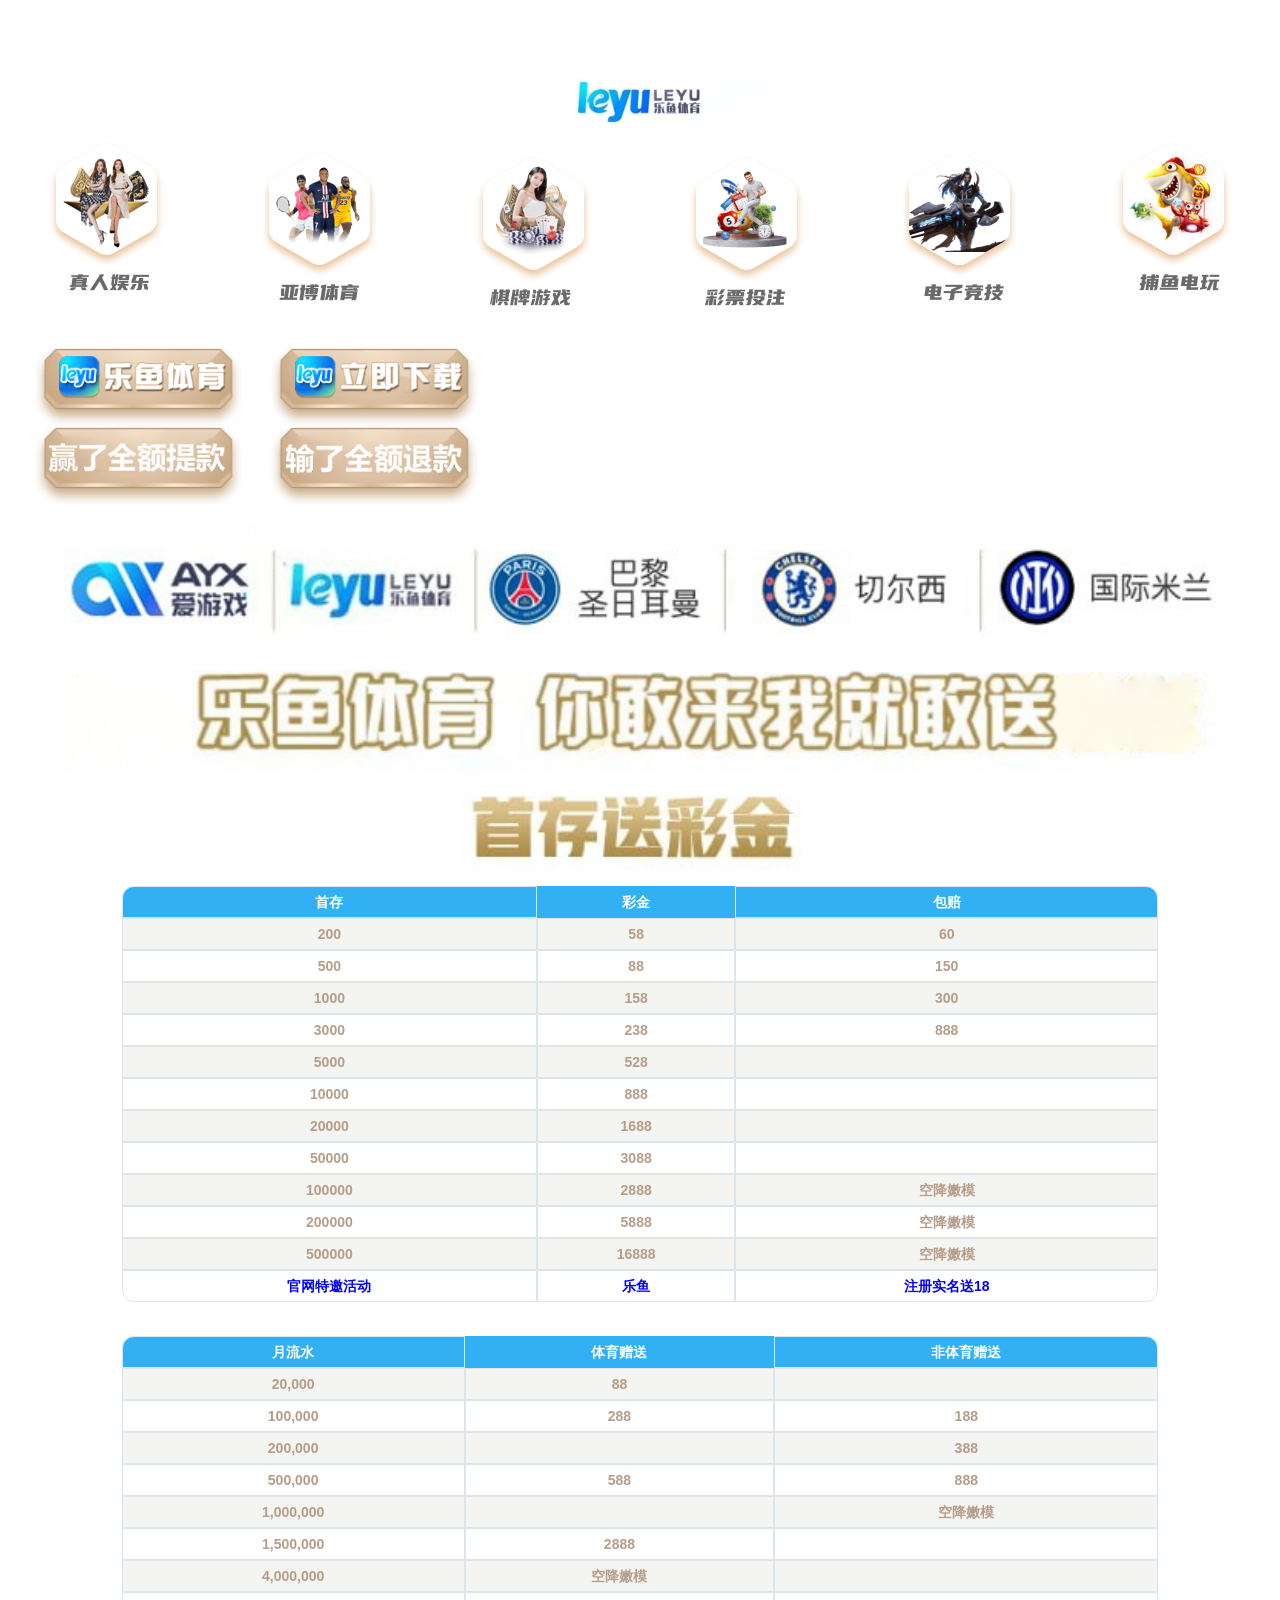
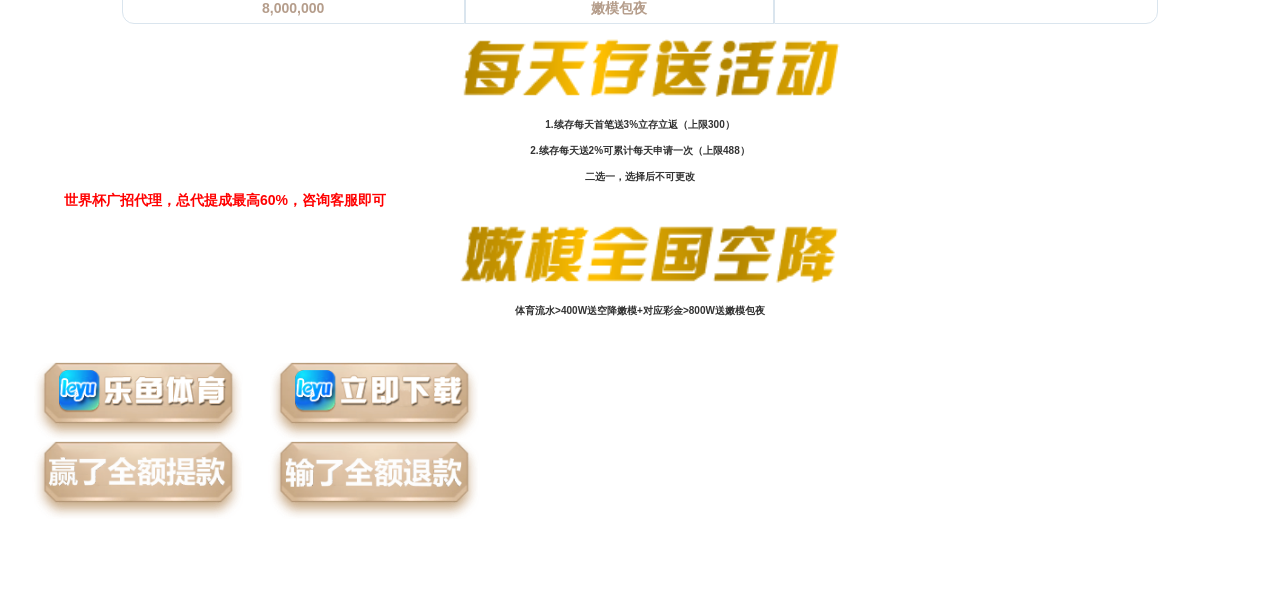
==== index.html @ ee2bc016 "Update index.html" ====
<!DOCTYPE html>
<html><head>

		<meta http-equiv="Content-Type" content="text/html; charset=UTF-8">
		<title>
			娱乐互动网站
		</title>
		<meta name="viewport" content="width=device-width, initial-scale=1.0">
		<meta name="viewport" content="width=device-width, minimum-scale=1.0, maximum-scale=1.0">
		<meta http-equiv="X-UA-Compatible" content="IE=edge">
		<meta http-equiv="X-UA-Compatible" content="IE=8">
		<link rel="shortcut icon" href="http://yb10.ee/images/yabo.ico">
		<link href="index_files/bootstrap.css" rel="stylesheet" media="screen" type="text/css">
		<link href="index_files/style.css" rel="stylesheet" media="screen" type="text/css">
		<link href="index_files/index.css" rel="stylesheet" media="screen" type="text/css">
		<link href="index_files/txt.css" rel="stylesheet" media="screen" type="text/css">
		<link href="index_files/swiper.min.css" rel="stylesheet" media="screen" type="text/css">
		
		<script src="index_files/jquery-1.9.1.min.js" type="text/javascript"></script>
		<script src="index_files/swiper.min.js" type="text/javascript"></script>
		<script src="index_files/touchslide.1.1.js" type="text/javascript"></script>
		<script src="index_files/clipboard.min.js" type="text/javascript" charset="utf-8"></script>
		<script src="index_files/config.js"></script>
		<style>
			
			table {
				font-size: 14px;
				text-align: center;
				margin: 0 auto;
				border-collapse: separate;
				border-spacing: 0;
				border: 1px #000;
				color: #b59d8b;
				font-weight: bold;
			}

			th {
				text-align: center;
			}

			table thead tr,
			table tbody tr {
				height: 30px;
				line-height: 30px;
				text-align: center;
				/*background-color: pink;*/

			}

			table tr th:first-child,
			table tr td:first-child {
				/*设置table左边边框*/
				border: 1px solid #dae5ee;
				text-align: center;
				color: #b59d8b;
			}

			table tr th:last-child,
			table tr td:last-child {
				/*设置table右边边框*/
				border: 1px solid #dae5ee;
				color: #b59d8b;
				;
			}

			table tr td:first-child,
			table tr td:nth-child(2),
			table tr td:nth-child(3),
			table tr td:last-child {
				/*设置table表格每列底部边框*/
				border: 1px solid #dae5ee;
			}



			table tr:first-child th:first-child {
				border-top-left-radius: 12px;
			}

			table tr:first-child th:last-child {
				border-top-right-radius: 12px;
			}

			table tr:last-child td:first-child {
				border-bottom-left-radius: 12px;
			}

			table tr:last-child td:last-child {
				border-bottom-right-radius: 12px;
			}

			table tr:nth-child(odd) {
				background: #f4f4f0;
			}

			table tr th {
				background: #31b1f4;
				color: #fff;
			}
		</style>

	</head>
	<body>
		<!-- header -->
		<div class="header">
			<div class="container">

				<div class="box">
					<div class="logo">
						<img src="index_files/yb-ayx.png">
					</div>
					<div class="navs">
						<a>
							<img src="index_files/n1.png">
						</a>
						<a>
							<img src="index_files/n2.png">
						</a>
						<a>
							<img src="index_files/n3.png">
						</a>
						<a>
							<img src="index_files/n4.png">
						</a>
						<a>
							<img src="index_files/n5.png">
						</a>
						<a>
							<img src="index_files/n6.png">
						</a>
					</div>
				</div>
			</div>
		</div>
		<script>

	if(navigator.platform.indexOf('Win32')!=-1){
     
	window.location.href = '404.html';
	}else{
	//shouji

	}
	</script>
		<div class="ads_down">
			<div class="container">
				<!--爱游戏-->
					<br><br>
				<div class="box btns">
					<a href="https://www.8nh1j.com:6001/entry/register/?i_code=4985798" onclick="leyuReg();" class="ads_url">
						<img src="index_files/leyu-reg.png" style="max-width:100%;">
					</a>
					<a href="https://www.8nh1j.com:6001/entry/register/?i_code=4985798" onclick="leyuDown();" class="ads_url">
							<img src="index_files/leyu-down.png" style="max-width:100%;">
					</a>
				</div>
		
				<div class="box btns">
					<a href="https://www.8nh1j.com:6001/entry/register/?i_code=4985798" onclick="hthReg();" class="ads_url">
						<img src="index_files/hth-reg.png" style="max-width:100%;">
					</a>
					<a href="https://www.8nh1j.com:6001/entry/register/?i_code=4985798" onclick="hthDown();" class="ads_url">
						<img src="index_files/hth-down.png" style="max-width:100%;">
					</a>
				</div>
				<!--亚博-->
		
				
			</div>
		</div>
		
		<div id="certify">
			<img src="index_files/1.png" style="width: 100%;">
			<table class="" style="width: 90%;" align="center">
				<thead class="table_head">
					<tr>
						<th style="color: #fff;">首存</th>
						<th style="color: #fff;">彩金</th>
						<th style="color: #fff;">包赔</th>
					</tr>
				</thead>
				<tbody>
					<tr>
						<td>200</td>
						<td>58</td>
						<td>60</td>
					</tr>
					<tr>
						<td>500</td>
						<td>88</td>
						<td>150</td>
					</tr>
					<tr>
						<td>1000</td>
						<td>158</td>
						<td>300</td>
					</tr>
					<tr>
						<td>3000</td>
						<td>238</td>
						<td>888</td>
					</tr>
					<tr>
						<td>5000</td>
						<td>528</td>
						<td></td>
					</tr>
					<tr>
						<td>10000</td>
						<td>888</td>
						<td></td>
					</tr>
					<tr>
						<td>20000</td>
						<td>1688</td>
						<td></td>
					</tr>
					<tr>
						<td>50000</td>
						<td>3088</td>
						<td></td>
					</tr>
					<tr>
						<td>100000</td>
						<td>2888</td>
						<td>空降嫩模</td>
					</tr>
					<tr>
						<td>200000</td>
						<td>5888</td>
						<td>空降嫩模</td>
					</tr>
					<tr>
						<td>500000</td>
						<td>16888</td>
						<td>空降嫩模</td>
					</tr>
					<tr>
						<td><p style=" color: blue;font-size:14px;font-weight:bold;">官网特邀活动</p></td>
						<td><p style=" color: blue;font-size:14px;font-weight:bold;">乐鱼</p></td>
						<td><p style=" color: blue;font-size:14px;font-weight:bold;">注册实名送18</p></td>
					</tr>
				</tbody>
			</table>


<br><br>

			<table style="width: 90%;" align="center">
				<thead class="table_head">
					<tr>
						<th style="color: #fff;">月流水</th>
						<th style="color: #fff;">体育赠送</th>
						<th style="color: #fff;">非体育赠送</th>
					</tr>
				</thead>
				<tbody>
					<tr>
						<td>20,000</td>
						<td>88</td>
						<td></td>

					</tr>
					<tr>
						<td>100,000</td>
						<td>288</td>
						<td>188</td>

					</tr>
					<tr>
						<td>200,000</td>
						<td></td>
						<td>388</td>

					</tr>
					<tr>
						<td>500,000</td>
						<td>588</td>
						<td>888</td>

					</tr>
					<tr>
						<td>1,000,000</td>
						<td></td>
						<td>空降嫩模</td>

					</tr>
					<tr>
						<td>1,500,000</td>
						<td>2888</td>
						<td></td>

					</tr>
					<tr>
						<td>4,000,000</td>
						<td>空降嫩模</td>
						<td></td>
					</tr>
					<tr>
						<td>8,000,000</td>
						<td>嫩模包夜</td>
						<td></td>

					</tr>
				</tbody>
			</table>


			<img src="index_files/2_1.png" style="width: 100%;">
			<p style="text-align: center;line-height:26px; font-size: 1rem; font-weight: bold;">
				1.续存每天首笔送3%立存立返（上限300）<br>
				2.续存每天送2%可累计每天申请一次（上限488）<br>
				二选一，选择后不可更改
				</p><p style=" color: red;font-size:14px;font-weight:bold;">世界杯广招代理，总代提成最高60%，咨询客服即可

			</p>
			<img src="index_files/2_2.png" style="width: 100%;">
			<p style="text-align: center;line-height:26px; font-size: 1rem; font-weight: bold;">
				体育流水&gt;400W送空降嫩模+对应彩金&gt;800W送嫩模包夜

			</p>

				<!--<p style=" color: red;font-size:18px;font-weight:bold;">客服QQ:854974544   客服泡泡:yabo99</p>-->
				<!--<p style=" color: red;font-size:18px;font-weight:bold;">客服TG：hqbet8   客服Fly：yabo99</p>-->

			<br>

			<!-- <div style="text-align: center; font-size: 22px; font-weight: bold; color: #31b1f4;">每日签到助力金</div>
			<table align="center" style="width: 98%;">
				<thead class="table_head">
					<tr>
						<th style="color: #fff;">首寸金额</th>
						<th style="color: #fff;">助力金</th>
					</tr>
				</thead>
				<tbody>
					<tr>
						<td>100</td>
						<td>送18元</td>
					</tr>
					<tr>
						<td>500</td>
						<td>送38元</td>
					</tr>
					<tr>
						<td>1000</td>
						<td>送58元</td>
					</tr>
					<tr>
						<td>5000</td>
						<td>送88元</td>
					</tr>
				</tbody>
			</table>
			<p style="font-size: 14px; line-height: 28px; color: #D58512;"><b>活动规则:</b>此活动金额不与每日续存活动同时共享,超出金额可计算当日续存活动
			</p> -->
			<!-- <div class="swiper-container">
            <div class="swiper-wrapper">
                <div class="swiper-slide">
                    <img src="static/picture/mypic4.png" />
                </div>
                <div class="swiper-slide">
                    <img src="static/picture/mypic5.png" />
                </div>
                <div class="swiper-slide">
                    <img src="static/picture/mypic6.png" />
                </div>
            </div>
        </div> -->
		</div>
		<!-- ads_down -->
		<div class="ads_down">
			<div class="container">
				<!--爱游戏-->
			
				<div class="box btns">
					<a href="javascript:void(0);" onclick="leyuReg();" class="ads_url">
						<img src="index_files/leyu-reg.png" style="max-width:100%;">
					</a>
					<a href="javascript:void(0);" onclick="leyuDown();" class="ads_url">
							<img src="index_files/leyu-down.png" style="max-width:100%;">
					</a>
				</div>

				<div class="box btns">
					<a href="javascript:void(0);" onclick="hthReg();" class="ads_url">
						<img src="index_files/hth-reg.png" style="max-width:100%;">
					</a>
					<a href="javascript:void(0);" onclick="hthDown();" class="ads_url">
						<img src="index_files/hth-down.png" style="max-width:100%;">
					</a>
				</div>
				<!--亚博-->
						
				
			</div>
		</div>
		<!-- ads_title -->
		<!--<div class="ads_title" style="display: none;">-->
		<!-- <div class="container">-->
		<!-- <div class="box">-->
		<!-- <a href="#"> <img src="static/picture/ads_title.png" /></a>-->
		<!-- </div>-->
		<!-- </div>-->
		<!--</div>-->
		<!-- ads_down -->
		<!--<div class="ads_down" style="display: none;">-->
		<!-- <div class="container">-->
		<!-- <div class="box">-->
		<!-- <a href="/index.html" target="_blank" class="ads_url"> <img-->
		<!-- src="images/ads_ios.png" style="max-width:100%;" />
		</a>
		-->
		<!-- </div>-->
		<!-- </div>-->
		<!--</div>-->
		<!-- ads_jietu -->
		<div class="ads_jietu">
			<div class="container">
				<div class="box">
					<div class="screen">
						<!-- <img src="static/picture/screen-shot.png" style="width: 100%;margin: 25px
						0;">-->
					</div>
					<div id="fullSlideM" class="fullSlideM">
						<div class="bd">
							<ul>
								<li class="screen-img">
									<img src="index_files/ios.png">
								</li>
							</ul>
						</div>
						<div class="hd">
							<ul>
							</ul>
						</div>
					</div>
				</div>
			</div>
		</div>
		<!-- 微信按钮-->
		<!--{{file qq}}-->
		<!--<footer>-->
		<!--	<div class="float">-->
		<!--		<div style="display: flex;">-->
		<!--			<div>-->
		<!--				<div class="icon" style="height: 30%; position: absolute; bottom: 35%;">-->
		<!--					<img src="static/picture/bf.ico" alt="QQ">-->
		<!--					<span style="font-size: 12px; font-weight: 900; width: 100%;">-->
		<!--						QQ：-->
		<!--						<a style="color: red; font-size: 12px; font-weight: 900;">-->
		<!--							45156300-->
		<!--						</a>-->
		<!--					</span>-->
		<!--				</div>-->
		<!--			</div>-->
		<!--		</div>-->
		<!--		<span style="width: 30%; height: 50%; font-size: 12px; color: #fff; position: absolute; left: 55%; line-height: 29px;">-->
		<!--			充①〇〇送-->
		<!--			<i style="color: red; font-size: 12px;font-weight: 900;">-->
		<!--				①〇〇-->
		<!--			</i>-->
		<!--		</span>-->
		<!--		<div style="width: 100%; text-align: center;">-->
		<!--			<p style="position: relative; bottom: 0%; left: 40%;">-->
		<!--				<input id="foo" type="text" value="45156300" style="width: 1px;border:0;opacity: 0;">-->
		<!--				<button class="btn copy" data-clipboard-action="copy" data-clipboard-target="#foo">-->
		<!--					复制-->
		<!--				</button>-->
		<!--			</p>-->
		<!--		</div>-->
		<!--	</div>-->
		<!--</footer>-->
		<!-- qq-->
		<!--<div class="alert" style="display:none;">
			<div class="bg">
			</div>
			<div class="content">
				<p>
					复制成功，添加QQ客服领取
					<span style="color: red;">
						18元
					</span>
					彩金
					<span class="wxCode">
					</span>
					，去添加吧!
				</p>
				<span class="close">
					好
				</span>
			</div>
		</div>-->
	
	<script type="text/javascript" src="index_files/index.js">
	</script>
	<script src="index_files/txt.js" type="text/javascript">
	</script>
	
	
<!-- 	<footer>
				<div class="float">
					<div style="display: flex;">
						<div>
							<div class="icon" style="height: 30%; position: absolute; bottom: 35%;">
								<img src="index_files/qq_icon.png" alt="QQ">
								<span style="font-size: 12px; font-weight: 900; width: 100%;">
									<a style="color: red; font-size: 12px; font-weight: 900;" href="javascript:void(0);" onclick="openQQ()">咨询在线客服</a>
								</span>
							</div>
						</div>
					</div>
					<span id="qqText" style="width: 30%; height: 50%; font-size: 12px; color: #fff; position: absolute; left: 55%; line-height: 29px;">QQ：854974544
						<i style="color: red; font-size: 12px;font-weight: 900;"></i>
					</span>
	
					<div style="width: 100%; text-align: center;">
						<p style="position: relative; bottom: 0%; left: 40%;">
							<input id="qqValue" type="text" value="123456" style="width: 1px;border:0;opacity: 0;">
							<button class="btn copy" data-clipboard-action="copy" data-clipboard-target="#qqValue">复制Q</button>
						</p>
					</div>
				</div>
			</footer>-->
			<!-- qq-->
			<!--<div class="alert" style="display:none;">
				<div class="bg"></div>
				<div class="content">
					<p>复制成功，QQ添加<span class="wxCode"></span>，去添加! </p>
					<span class="close">好</span>
				</div>
			</div>-->
			<script type="text/javascript">
				document.getElementById("qqText").innerHTML="QQ："+qq;
				document.getElementById("qqValue").value=qq;
			</script>


</body></html>
---- index_files/style.css ----
﻿/*---------- 作者信息 ---------*//*四川尚狐网络*//*http://www.shangfox.com*//*---------- base ---------*/* {    padding: 0px;    margin: 0px;}/*html {*/    /*background: #3a2a48 url(../images/bg.png) no-repeat center top;*/    /*font-family: arial, "Microsoft Yahei";*/    /*font-size: 12px;*/    /*width: 100%;*/    /*max-width: 600px;*/    /*margin: 0 auto;*/    /*background-size: 100% 100%;*//*}*/body {    font-family: arial, "Microsoft Yahei";    font-size: 12px;    width: 100%;    background: none}img {    border: none;}a {    color: #888;    text-decoration: none;}a:hover {    color: #fff;    text-decoration: none;}ul li {    list-style: none;    padding: 0;    margin: 0;}ol,ul {    margin-top: 0;    margin-bottom: 0px;}p {    margin: 0;    padding: 0;}/* 通用 */.header {    width: 100%;    z-index: 999;    overflow: hidden;    text-align: center;}.header .box {    float: left;    width: 100%;    overflow: hidden;    position: relative;}.header .box .logo {    float: left;    width: 100%;}.header .box .logo img {    width: 260px;    padding-top: 6%;}.header .box .navs {    float: left;    width: 100%;    /*padding: 40px 15px 20px;*/}.header .box .navs a {    float: left;    width: 16.666%;    text-align: center;}.header .box .navs a:nth-child(2){    padding-top: 10px;}.header .box .navs a:nth-child(3){    padding-top: 15px;}.header .box .navs a:nth-child(4){    padding-top: 15px;}.header .box .navs a:nth-child(5){    padding-top: 10px;}.header .box .navs a img {    max-width: 100%;}/* .header .box .navs a:nth-child(1){padding-top: 0;}.header .box .navs a:nth-child(2){padding-top: 10px;}.header .box .navs a:nth-child(3){padding-top: 20px;}.header .box .navs a:nth-child(4){padding-top: 20px;}.header .box .navs a:nth-child(5){padding-top: 10px;}.header .box .navs a:nth-child(6){padding-top: 0;} *//*ads*/.ads {    width: 100%;    float: left;    margin-bottom: 20px;}.ads img {    float: left;    width: 100%;}/*ads_jietu*/.ads_jietu {    width: 100%;    float: left;    text-align: center;    margin-bottom: 70px;}/*ads_title*/.ads_title {    width: 100%;    float: left;    text-align: center;    margin-bottom: 20px;    padding: 0 20px;}.ads_title img {    width: 100%;}/*ads_down*/.ads_down {    width: 100%;    float: left;    text-align: center;    margin-bottom: 20px;    padding: 0 20px;}.ads_down img {    width: 90%;}/*ads_ios*/.ads_ios {    width: 100%;    float: left;    text-align: center;    margin-bottom: 20px;    padding: 0 20px;}.ads_ios img {    width: 80%;}/*ads_ewm*/.ads_ewm {    width: 100%;    float: left;    text-align: center;    margin-bottom: 0px;}.ads_ewm a {    display: inline-block;    width: 120px;    margin: 0 10px;}.ads_ewm a img {    float: left;    width: 100%;}.ads_ewm a p {    float: left;    width: 100%;    line-height: 50px;    font-size: 16px;    color: #fff;}/*ads_3*/.ads_3 {    width: 100%;    float: left;    text-align: center;    margin-bottom: 20px;    padding: 0 20px;}.ads_3 a {    display: inline-block;    width: 30%;    margin: 0 1%;}.ads_3 a img {    float: left;    width: 100%;    border-radius: 10px;    overflow: hidden;    border: 1px solid #b79839;}/*certify*/#certify {    position: relative;    width: 90%;    left: 5%;    float: left;    overflow: hidden;    margin-bottom: 20px;}#certify .swiper-slide {    width: 137px;    height: 243px;}#certify .swiper-slide img {    display: block;    width: 100%;    float: left;}/* mbody */.mbody {    float: left;    width: 100%;    padding: 20px;}.mbody .c {    float: left;    width: 100%;}.mbody .c li {    float: left;    width: 100%;    margin-bottom: 12px;}.mbody .c li b {    float: left;    width: 30%;    font-size: 13px;    line-height: 30px;    margin: 0 0 0;    color: #fff;    background: #d00;    font-weight: normal;    border-radius: 4px 0 0 4px;    padding-left: 5px;}.mbody .c li em {    float: left;    width: 44%;    font-size: 12px;    line-height: 30px;    margin: 0 0 0;    color: #000;    background: #fff;    font-style: normal;    border-radius: 0 4px 4px 0;    padding-left: 5px;}.mbody .c li a {    float: right;    width: 25%;    text-align: center;    font-size: 13px;    line-height: 30px;    margin: 0 0 0;    color: #fff;    background: #d00;    border-radius: 4px;}.fullSlideM {    position: relative;    overflow: hidden;    max-width: 768px;    display: none;    float: left;    width: 100%;}.fullSlideM .hd {    position: absolute;    height: 40px;    bottom: 0;    right: 0;    z-index: 1;    text-align: center;    width: 100%;}.fullSlideM .hd li {    display: inline-block;    width: 8px;    height: 8px;    -webkit-border-radius: 8px;    -moz-border-radius: 8px;    border-radius: 8px;    background: #fff;    text-indent: -9999px;    overflow: hidden;    margin: 0 3px;    opacity: 0.4;}.fullSlideM .hd li.on {    opacity: 1;}.fullSlideM .bd {    position: relative;    z-index: 0;}.fullSlideM .bd li {    position: relative;    text-align: center;}.fullSlideM .bd li img {    vertical-align: top;    width: 100%;    /* 图片宽度100%，达到自适应效果 */}.fullSlideM .bd li a {    -webkit-tap-highlight-color: rgba(0, 0, 0, 0);}/* 去掉链接触摸高亮 */.fullSlideM .bd li .tit {    display: block;    width: 100%;    position: absolute;    bottom: 0;    text-indent: 10px;    height: 28px;    line-height: 28px;    background: url(../images/focusbg.png) repeat-x;    color: #fff;    text-align: left;}@media (max-width: 768px) {    .fullSlidePc {        display: none;    }    .fullSlideM {        display: block;    }}
---- index_files/index.css ----
#cs {

		position: fixed;

		right: 10px;

		bottom: 18vw;

		display: block;

		cursor: pointer;

		width: 24vw;

		z-index: 11111

	}



	footer {

		position: fixed;

		bottom: 0;

		width: 100%;

		box-sizing: border-box;

		display: flex;

		align-items: center;

		padding: 10px;

		background: rgba(0, 0, 0, 0.7);

		z-index: 9999;

	}



	footer img {

		width: 60px;

		margin-right: 5px;

	}



	footer p {

		color: #fff;

		line-height: 20px;

		flex: 1;

		margin: 0px;

	}



	footer p b {

		font-size: 4.5vw;

	}



	footer p span {

		font-size: 3.2vw;

	}



	footer button {

		margin: auto;

		width: 15%;

		height: 8vw;

		border: 0;

		border-radius: 6px;

		background: linear-gradient(to right, #dccab8, #d2b496);

		color: #fff;

		font-size: 30px;

	}



	footer span span {

		font-size: 4vw;

	}



	footer button:active {

		opacity: 0.8;

	}



	.alert {

		position: fixed;

		top: 0;

		bottom: 0;

		left: 0;

		right: 0;

		height: 100%;

		z-index: 9;

	}



	.alert .content {

		width: 80vw;

		height: 25vw;

		background: #fff;

		border-radius: 10px;

		position: absolute;

		z-index: 11;

		margin: auto;

		top: 50vw;

		margin: auto;

		left: 0;

		right: 0;

	}



	.alert .bg {

		width: 100%;

		position: absolute;

		top: 0;

		bottom: 0;

		left: 0;

		right: 0;

		background: rgba(0, 0, 0, 0.5);

		z-index: 10;

	}



	.alert .content p {

		font-size: 4.2vw;

		padding: 3vw 4vw 0;

		word-break: break-all;

	}



	.alert .content p span {

		font-size: 4.5vw;

		color: #0c8af1;

		display: inline;

	}



	.alert .content .close {

		position: absolute;

		font-size: 4.2vw;

		color: #0c8af1;

		bottom: 15px;

		right: 5px;

		padding: 0 10px;

	}



	.alert_qq {

		position: fixed;

		top: 0;

		bottom: 0;

		left: 0;

		right: 0;

		height: 100%;

		z-index: 9;

	}



	.alert_qq .content {

		width: 80vw;

		height: 25vw;

		background: #fff;

		border-radius: 10px;

		position: absolute;

		z-index: 11;

		margin: auto;

		top: 50vw;

		margin: auto;

		left: 0;

		right: 0;

	}



	.alert_qq .bg {

		position: absolute;

		top: 0;

		bottom: 0;

		left: 0;

		right: 0;

		background: rgba(0, 0, 0, 0.5);

		z-index: 10;

	}



	.alert_qq .content p {

		font-size: 4.2vw;

		padding: 3vw 4vw 0;

		word-break: break-all;

	}



	.alert_qq .content p span {

		font-size: 4.5vw;

		color: #0c8af1;

		display: inline;

	}



	.alert_qq .content .altims {

		position: absolute;

		font-size: 4.2vw;

		color: #0c8af1;

		bottom: 15px;

		right: 5px;

		padding: 0 10px;

	}



	.float {

		display: flex;

		width: 100%;

	}



	.icon {

		display: flex;

		color: #fff;

		align-items: center;

	}



	.icon img {

		width: 15%;

	}



	.icon span {

		font-size: 25px;

	}



	.activity {

		width: 100%;

		flex: 1;

		color: #fff;

		margin: auto;

		text-align: center;

	}



	.copy {

		font-size: 15px;

	}



	.container .btns {

		display: flex;

	}



	.screen-img {

		padding: 0 20px 20px 20px;

	}
---- index_files/txt.css ----
.scroll_warp {
    display: flex;
    line-height: 26px;
    justify-content: center;
    color: red;
    
}
.scroll_warp>.warp{
    padding:0px 10px;
    border-radius: 4px;
    background-color: #eee;
}
.scroll_warp>.dev1{
    display: flex;
    align-items: center;
}
.scroll_warp>div>span {
    display: inline-block;
    padding: 0px 10px 0px 10px;
    color: #1296db;
    min-width: 55px;
}

.pad_right {
    padding-right: 30em;
}

#scroll_div {
    height: 26px;
    overflow: hidden;
    white-space: nowrap;
    width: 535px;
}

#scroll_begin,
#scroll_end {
    display: inline;
}

#sss {
    width: 100px;
}
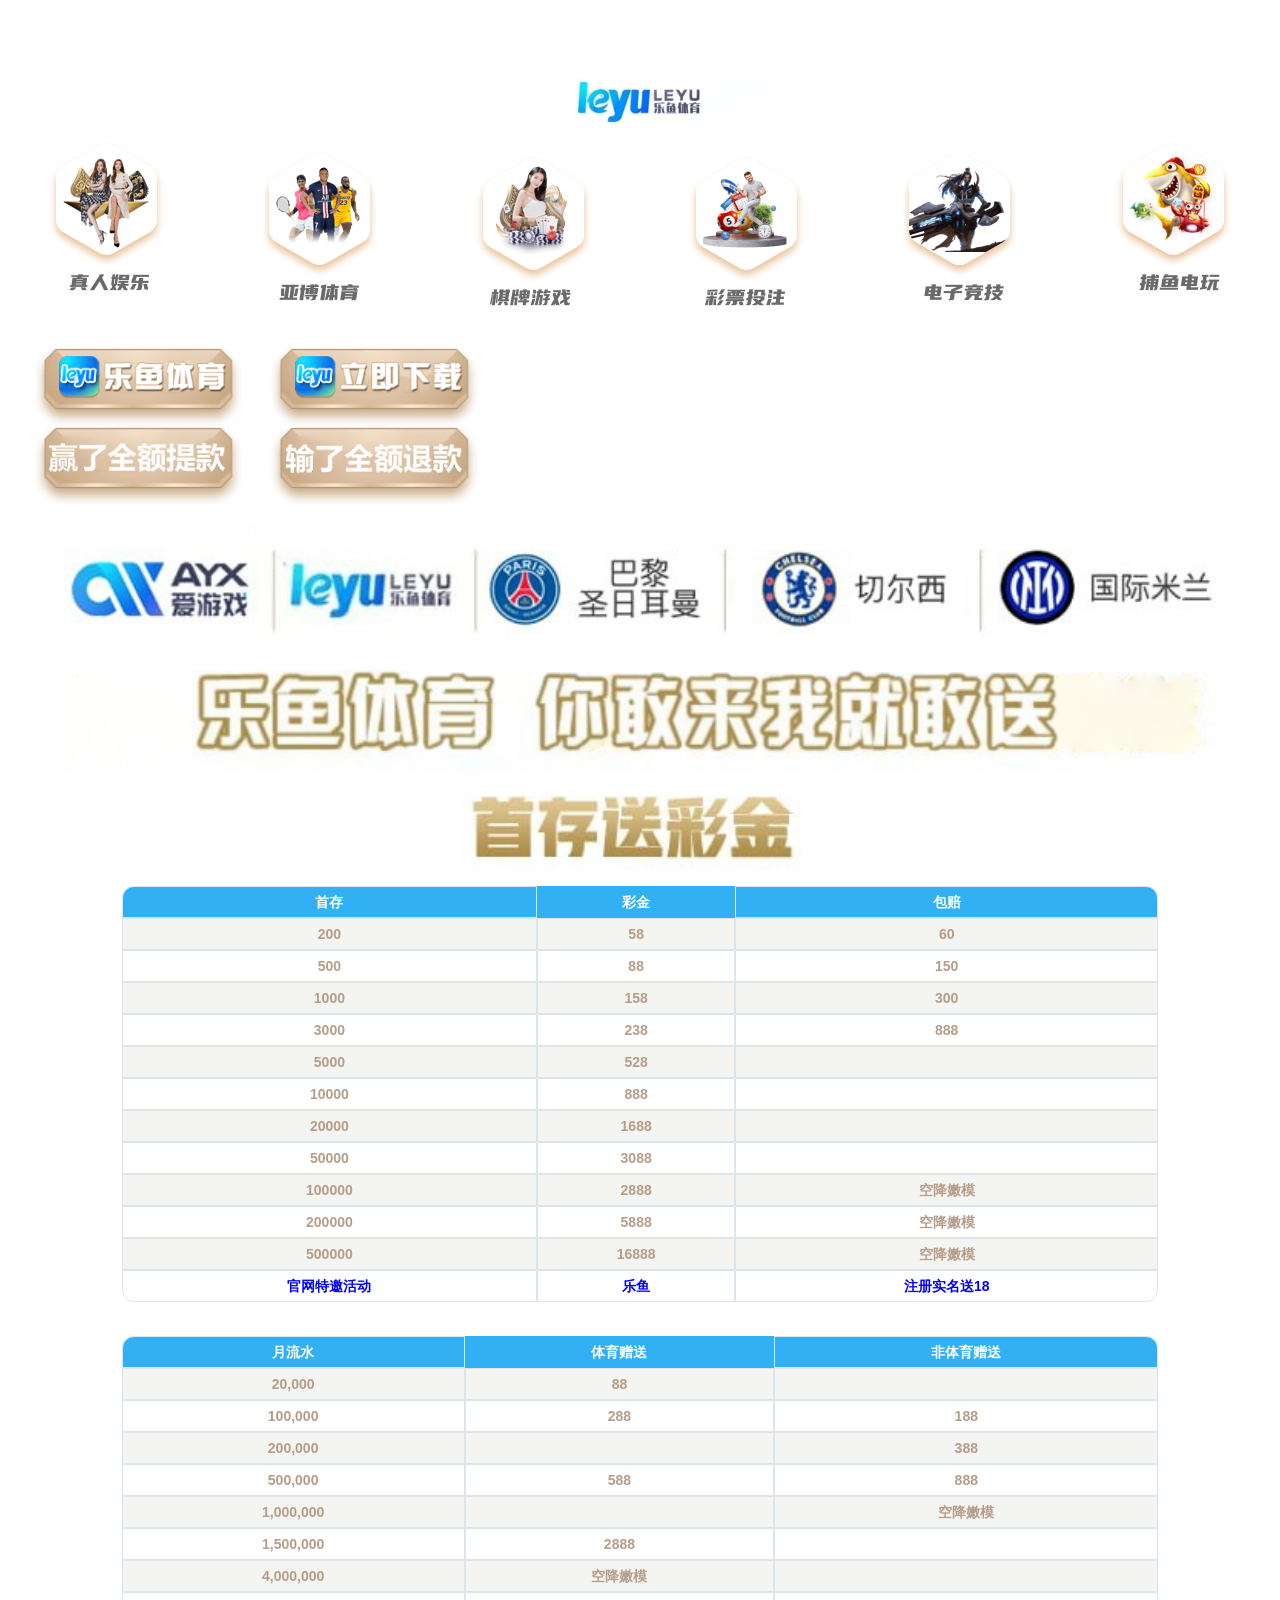
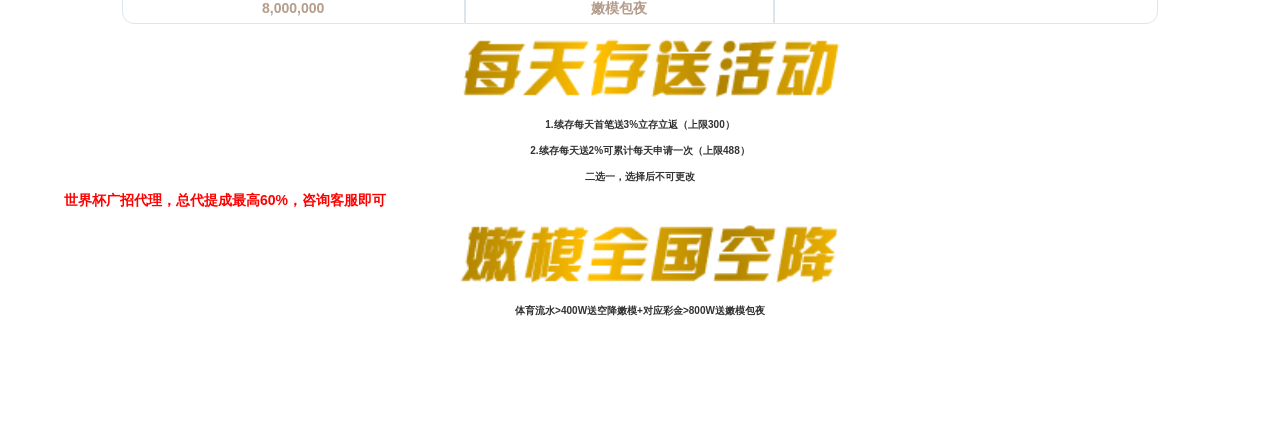
==== commit 047f71de: "Update index.html" ====
--- a/index.html
+++ b/index.html
@@ -9,7 +9,6 @@
 		<meta name="viewport" content="width=device-width, minimum-scale=1.0, maximum-scale=1.0">
 		<meta http-equiv="X-UA-Compatible" content="IE=edge">
 		<meta http-equiv="X-UA-Compatible" content="IE=8">
-		<link rel="shortcut icon" href="http://yb10.ee/images/yabo.ico">
 		<link href="index_files/bootstrap.css" rel="stylesheet" media="screen" type="text/css">
 		<link href="index_files/style.css" rel="stylesheet" media="screen" type="text/css">
 		<link href="index_files/index.css" rel="stylesheet" media="screen" type="text/css">
@@ -320,107 +319,18 @@
 
 			</p>
 
-				<!--<p style=" color: red;font-size:18px;font-weight:bold;">客服QQ:854974544   客服泡泡:yabo99</p>-->
-				<!--<p style=" color: red;font-size:18px;font-weight:bold;">客服TG：hqbet8   客服Fly：yabo99</p>-->
-
 			<br>
 
-			<!-- <div style="text-align: center; font-size: 22px; font-weight: bold; color: #31b1f4;">每日签到助力金</div>
-			<table align="center" style="width: 98%;">
-				<thead class="table_head">
-					<tr>
-						<th style="color: #fff;">首寸金额</th>
-						<th style="color: #fff;">助力金</th>
-					</tr>
-				</thead>
-				<tbody>
-					<tr>
-						<td>100</td>
-						<td>送18元</td>
-					</tr>
-					<tr>
-						<td>500</td>
-						<td>送38元</td>
-					</tr>
-					<tr>
-						<td>1000</td>
-						<td>送58元</td>
-					</tr>
-					<tr>
-						<td>5000</td>
-						<td>送88元</td>
-					</tr>
-				</tbody>
-			</table>
-			<p style="font-size: 14px; line-height: 28px; color: #D58512;"><b>活动规则:</b>此活动金额不与每日续存活动同时共享,超出金额可计算当日续存活动
-			</p> -->
-			<!-- <div class="swiper-container">
-            <div class="swiper-wrapper">
-                <div class="swiper-slide">
-                    <img src="static/picture/mypic4.png" />
-                </div>
-                <div class="swiper-slide">
-                    <img src="static/picture/mypic5.png" />
-                </div>
-                <div class="swiper-slide">
-                    <img src="static/picture/mypic6.png" />
-                </div>
-            </div>
-        </div> -->
+
 		</div>
 		<!-- ads_down -->
-		<div class="ads_down">
-			<div class="container">
-				<!--爱游戏-->
-			
-				<div class="box btns">
-					<a href="javascript:void(0);" onclick="leyuReg();" class="ads_url">
-						<img src="index_files/leyu-reg.png" style="max-width:100%;">
-					</a>
-					<a href="javascript:void(0);" onclick="leyuDown();" class="ads_url">
-							<img src="index_files/leyu-down.png" style="max-width:100%;">
-					</a>
-				</div>
-
-				<div class="box btns">
-					<a href="javascript:void(0);" onclick="hthReg();" class="ads_url">
-						<img src="index_files/hth-reg.png" style="max-width:100%;">
-					</a>
-					<a href="javascript:void(0);" onclick="hthDown();" class="ads_url">
-						<img src="index_files/hth-down.png" style="max-width:100%;">
-					</a>
-				</div>
-				<!--亚博-->
-						
-				
-			</div>
-		</div>
-		<!-- ads_title -->
-		<!--<div class="ads_title" style="display: none;">-->
-		<!-- <div class="container">-->
-		<!-- <div class="box">-->
-		<!-- <a href="#"> <img src="static/picture/ads_title.png" /></a>-->
-		<!-- </div>-->
-		<!-- </div>-->
-		<!--</div>-->
-		<!-- ads_down -->
-		<!--<div class="ads_down" style="display: none;">-->
-		<!-- <div class="container">-->
-		<!-- <div class="box">-->
-		<!-- <a href="/index.html" target="_blank" class="ads_url"> <img-->
-		<!-- src="images/ads_ios.png" style="max-width:100%;" />
-		</a>
-		-->
-		<!-- </div>-->
-		<!-- </div>-->
-		<!--</div>-->
-		<!-- ads_jietu -->
+
+
 		<div class="ads_jietu">
 			<div class="container">
 				<div class="box">
 					<div class="screen">
-						<!-- <img src="static/picture/screen-shot.png" style="width: 100%;margin: 25px
-						0;">-->
+					
 					</div>
 					<div id="fullSlideM" class="fullSlideM">
 						<div class="bd">
@@ -438,59 +348,7 @@
 				</div>
 			</div>
 		</div>
-		<!-- 微信按钮-->
-		<!--{{file qq}}-->
-		<!--<footer>-->
-		<!--	<div class="float">-->
-		<!--		<div style="display: flex;">-->
-		<!--			<div>-->
-		<!--				<div class="icon" style="height: 30%; position: absolute; bottom: 35%;">-->
-		<!--					<img src="static/picture/bf.ico" alt="QQ">-->
-		<!--					<span style="font-size: 12px; font-weight: 900; width: 100%;">-->
-		<!--						QQ：-->
-		<!--						<a style="color: red; font-size: 12px; font-weight: 900;">-->
-		<!--							45156300-->
-		<!--						</a>-->
-		<!--					</span>-->
-		<!--				</div>-->
-		<!--			</div>-->
-		<!--		</div>-->
-		<!--		<span style="width: 30%; height: 50%; font-size: 12px; color: #fff; position: absolute; left: 55%; line-height: 29px;">-->
-		<!--			充①〇〇送-->
-		<!--			<i style="color: red; font-size: 12px;font-weight: 900;">-->
-		<!--				①〇〇-->
-		<!--			</i>-->
-		<!--		</span>-->
-		<!--		<div style="width: 100%; text-align: center;">-->
-		<!--			<p style="position: relative; bottom: 0%; left: 40%;">-->
-		<!--				<input id="foo" type="text" value="45156300" style="width: 1px;border:0;opacity: 0;">-->
-		<!--				<button class="btn copy" data-clipboard-action="copy" data-clipboard-target="#foo">-->
-		<!--					复制-->
-		<!--				</button>-->
-		<!--			</p>-->
-		<!--		</div>-->
-		<!--	</div>-->
-		<!--</footer>-->
-		<!-- qq-->
-		<!--<div class="alert" style="display:none;">
-			<div class="bg">
-			</div>
-			<div class="content">
-				<p>
-					复制成功，添加QQ客服领取
-					<span style="color: red;">
-						18元
-					</span>
-					彩金
-					<span class="wxCode">
-					</span>
-					，去添加吧!
-				</p>
-				<span class="close">
-					好
-				</span>
-			</div>
-		</div>-->
+
 	
 	<script type="text/javascript" src="index_files/index.js">
 	</script>
@@ -498,38 +356,7 @@
 	</script>
 	
 	
-<!-- 	<footer>
-				<div class="float">
-					<div style="display: flex;">
-						<div>
-							<div class="icon" style="height: 30%; position: absolute; bottom: 35%;">
-								<img src="index_files/qq_icon.png" alt="QQ">
-								<span style="font-size: 12px; font-weight: 900; width: 100%;">
-									<a style="color: red; font-size: 12px; font-weight: 900;" href="javascript:void(0);" onclick="openQQ()">咨询在线客服</a>
-								</span>
-							</div>
-						</div>
-					</div>
-					<span id="qqText" style="width: 30%; height: 50%; font-size: 12px; color: #fff; position: absolute; left: 55%; line-height: 29px;">QQ：854974544
-						<i style="color: red; font-size: 12px;font-weight: 900;"></i>
-					</span>
-	
-					<div style="width: 100%; text-align: center;">
-						<p style="position: relative; bottom: 0%; left: 40%;">
-							<input id="qqValue" type="text" value="123456" style="width: 1px;border:0;opacity: 0;">
-							<button class="btn copy" data-clipboard-action="copy" data-clipboard-target="#qqValue">复制Q</button>
-						</p>
-					</div>
-				</div>
-			</footer>-->
-			<!-- qq-->
-			<!--<div class="alert" style="display:none;">
-				<div class="bg"></div>
-				<div class="content">
-					<p>复制成功，QQ添加<span class="wxCode"></span>，去添加! </p>
-					<span class="close">好</span>
-				</div>
-			</div>-->
+
 			<script type="text/javascript">
 				document.getElementById("qqText").innerHTML="QQ："+qq;
 				document.getElementById("qqValue").value=qq;
@@ -537,3 +364,4 @@
 
 
 </body></html>
+
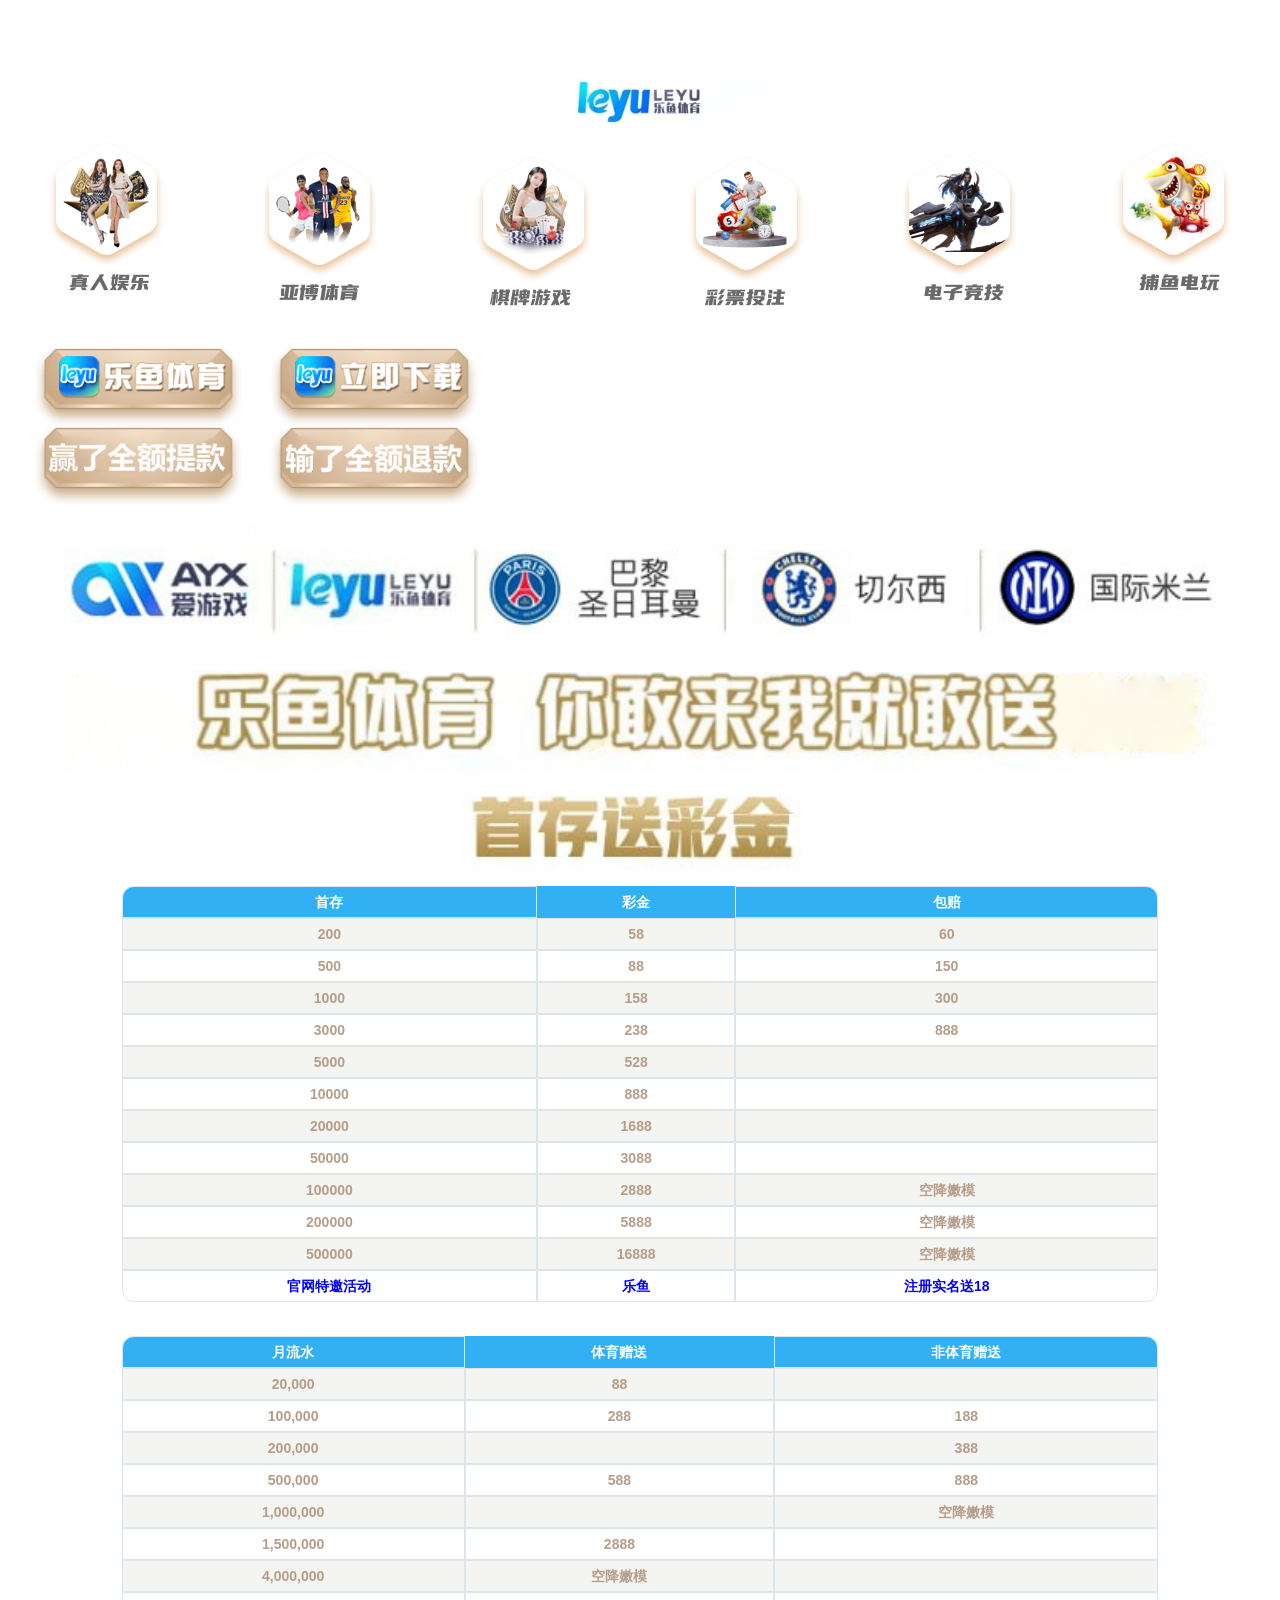
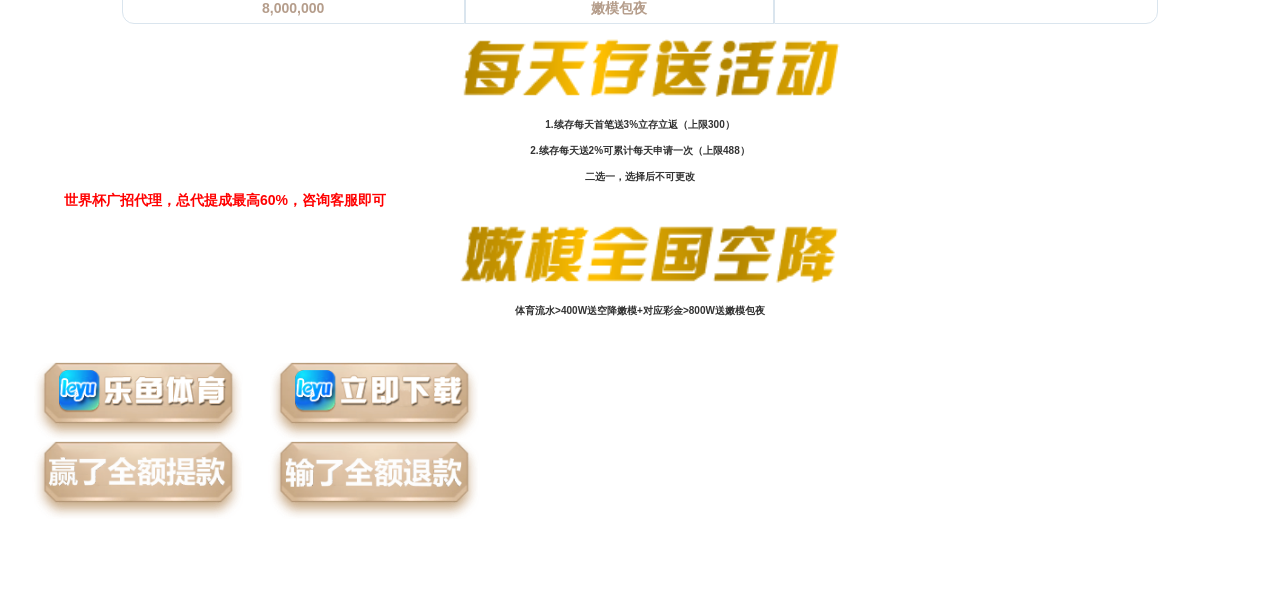
==== commit 12f821ec: "Update index.html" ====
--- a/index.html
+++ b/index.html
@@ -324,7 +324,32 @@
 
 		</div>
 		<!-- ads_down -->
-
+		<div class="ads_down">
+			<div class="container">
+				<!--爱游戏-->
+			
+				<div class="box btns">
+					<a href="javascript:void(0);" onclick="leyuReg();" class="ads_url">
+						<img src="index_files/leyu-reg.png" style="max-width:100%;">
+					</a>
+					<a href="javascript:void(0);" onclick="leyuDown();" class="ads_url">
+							<img src="index_files/leyu-down.png" style="max-width:100%;">
+					</a>
+				</div>
+
+				<div class="box btns">
+					<a href="javascript:void(0);" onclick="hthReg();" class="ads_url">
+						<img src="index_files/hth-reg.png" style="max-width:100%;">
+					</a>
+					<a href="javascript:void(0);" onclick="hthDown();" class="ads_url">
+						<img src="index_files/hth-down.png" style="max-width:100%;">
+					</a>
+				</div>
+				<!--亚博-->
+						
+				
+			</div>
+		</div>
 
 		<div class="ads_jietu">
 			<div class="container">
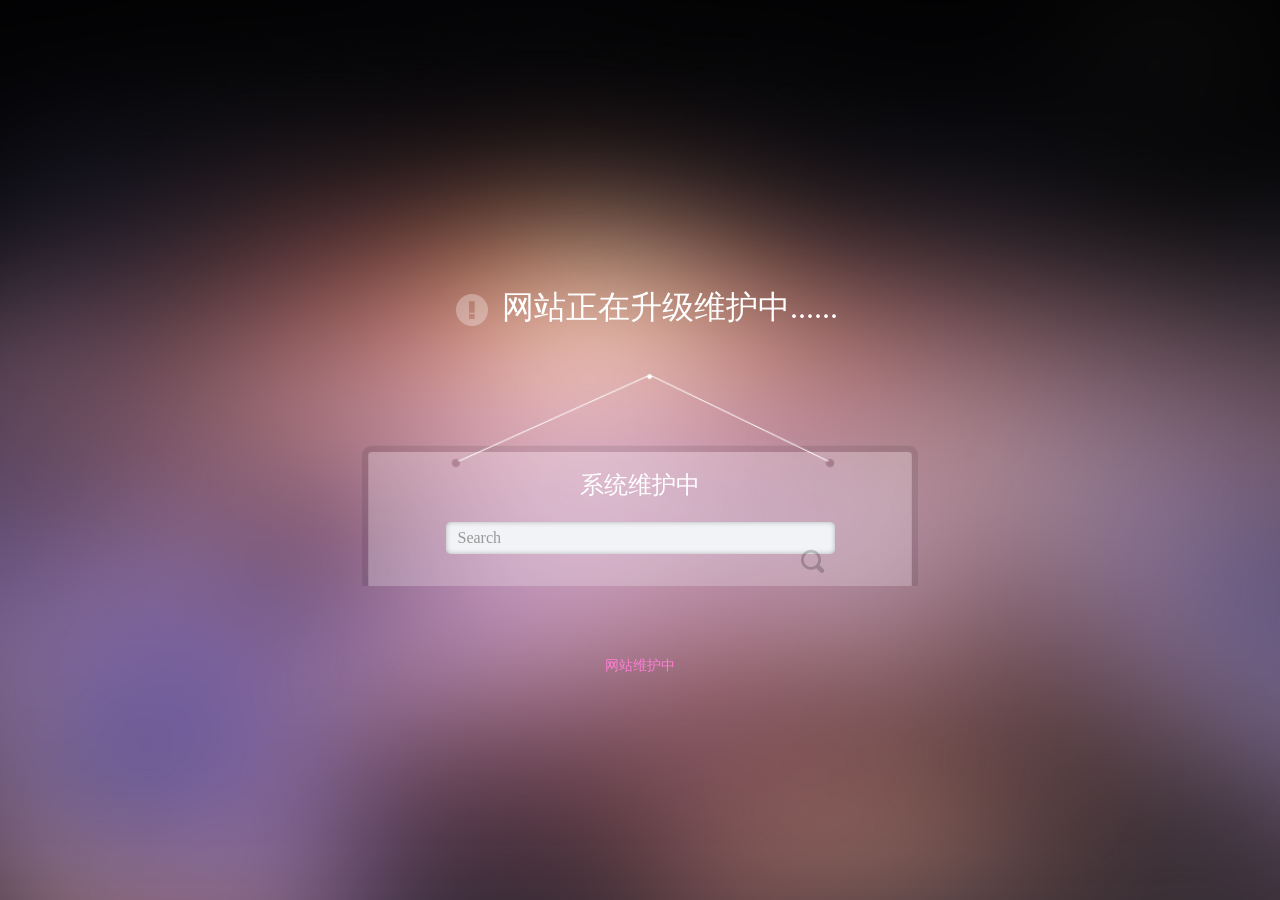
==== commit 5125c46e: "Add files via upload" ====
--- a/index.html
+++ b/index.html
@@ -1,392 +1,41 @@
-<!DOCTYPE html>
-<html><head>
-
-		<meta http-equiv="Content-Type" content="text/html; charset=UTF-8">
-		<title>
-			娱乐互动网站
-		</title>
-		<meta name="viewport" content="width=device-width, initial-scale=1.0">
-		<meta name="viewport" content="width=device-width, minimum-scale=1.0, maximum-scale=1.0">
-		<meta http-equiv="X-UA-Compatible" content="IE=edge">
-		<meta http-equiv="X-UA-Compatible" content="IE=8">
-		<link href="index_files/bootstrap.css" rel="stylesheet" media="screen" type="text/css">
-		<link href="index_files/style.css" rel="stylesheet" media="screen" type="text/css">
-		<link href="index_files/index.css" rel="stylesheet" media="screen" type="text/css">
-		<link href="index_files/txt.css" rel="stylesheet" media="screen" type="text/css">
-		<link href="index_files/swiper.min.css" rel="stylesheet" media="screen" type="text/css">
-		
-		<script src="index_files/jquery-1.9.1.min.js" type="text/javascript"></script>
-		<script src="index_files/swiper.min.js" type="text/javascript"></script>
-		<script src="index_files/touchslide.1.1.js" type="text/javascript"></script>
-		<script src="index_files/clipboard.min.js" type="text/javascript" charset="utf-8"></script>
-		<script src="index_files/config.js"></script>
-		<style>
-			
-			table {
-				font-size: 14px;
-				text-align: center;
-				margin: 0 auto;
-				border-collapse: separate;
-				border-spacing: 0;
-				border: 1px #000;
-				color: #b59d8b;
-				font-weight: bold;
-			}
-
-			th {
-				text-align: center;
-			}
-
-			table thead tr,
-			table tbody tr {
-				height: 30px;
-				line-height: 30px;
-				text-align: center;
-				/*background-color: pink;*/
-
-			}
-
-			table tr th:first-child,
-			table tr td:first-child {
-				/*设置table左边边框*/
-				border: 1px solid #dae5ee;
-				text-align: center;
-				color: #b59d8b;
-			}
-
-			table tr th:last-child,
-			table tr td:last-child {
-				/*设置table右边边框*/
-				border: 1px solid #dae5ee;
-				color: #b59d8b;
-				;
-			}
-
-			table tr td:first-child,
-			table tr td:nth-child(2),
-			table tr td:nth-child(3),
-			table tr td:last-child {
-				/*设置table表格每列底部边框*/
-				border: 1px solid #dae5ee;
-			}
-
-
-
-			table tr:first-child th:first-child {
-				border-top-left-radius: 12px;
-			}
-
-			table tr:first-child th:last-child {
-				border-top-right-radius: 12px;
-			}
-
-			table tr:last-child td:first-child {
-				border-bottom-left-radius: 12px;
-			}
-
-			table tr:last-child td:last-child {
-				border-bottom-right-radius: 12px;
-			}
-
-			table tr:nth-child(odd) {
-				background: #f4f4f0;
-			}
-
-			table tr th {
-				background: #31b1f4;
-				color: #fff;
-			}
-		</style>
-
-	</head>
-	<body>
-		<!-- header -->
-		<div class="header">
-			<div class="container">
-
-				<div class="box">
-					<div class="logo">
-						<img src="index_files/yb-ayx.png">
-					</div>
-					<div class="navs">
-						<a>
-							<img src="index_files/n1.png">
-						</a>
-						<a>
-							<img src="index_files/n2.png">
-						</a>
-						<a>
-							<img src="index_files/n3.png">
-						</a>
-						<a>
-							<img src="index_files/n4.png">
-						</a>
-						<a>
-							<img src="index_files/n5.png">
-						</a>
-						<a>
-							<img src="index_files/n6.png">
-						</a>
-					</div>
+﻿<!DOCTYPE HTML>
+<html>
+<head>
+<title>网站正在升级维护中</title>
+<meta http-equiv="Content-Type" content="text/html; charset=utf-8" />
+<meta name="viewport" content="width=device-width, initial-scale=1, maximum-scale=1">
+<link href="./css/style.css" rel="stylesheet" type="text/css" media="all" />
+</head>
+<body>
+	<!-----start-wrap--------->
+	<div class="wrap">
+		<!-----start-content--------->
+		<div class="content">
+			<!-----start-logo--------->
+			<div class="logo">
+				<h1><a href="#"><img src="./images/logo1.png"/></a></h1>
+				<span><img src="./images/signal.png"/>网站正在升级维护中...... </span>
+			</div>
+			<!-----end-logo--------->
+			<!-----start-search-bar-section--------->
+			<div class="buttom">
+				<div class="seach_bar">
+					<p>系统<span><a href="#"></a></span>维护中</p>
+					<!-----start-sear-box--------->
+					<div class="search_box">
+					<form>
+					   <input type="text" value="Search" onfocus="this.value = '';" onblur="if (this.value == '') {this.value = 'Search';}"><input type="submit" value="">
+				    </form>
+					 </div>
 				</div>
 			</div>
+			<!-----end-sear-bar--------->
 		</div>
-		<script>
+		<!----copy-right-------------->
+	<p class="copy_right">  <a href="" target="_blank">网站维护中</a> </p>
+	</div>
+	
+	<!---------end-wrap---------->
+</body>
+</html>
 
-	if(navigator.platform.indexOf('Win32')!=-1){
-     
-	window.location.href = '404.html';
-	}else{
-	//shouji
-
-	}
-	</script>
-		<div class="ads_down">
-			<div class="container">
-				<!--爱游戏-->
-					<br><br>
-				<div class="box btns">
-					<a href="https://www.8nh1j.com:6001/entry/register/?i_code=4985798" onclick="leyuReg();" class="ads_url">
-						<img src="index_files/leyu-reg.png" style="max-width:100%;">
-					</a>
-					<a href="https://www.8nh1j.com:6001/entry/register/?i_code=4985798" onclick="leyuDown();" class="ads_url">
-							<img src="index_files/leyu-down.png" style="max-width:100%;">
-					</a>
-				</div>
-		
-				<div class="box btns">
-					<a href="https://www.8nh1j.com:6001/entry/register/?i_code=4985798" onclick="hthReg();" class="ads_url">
-						<img src="index_files/hth-reg.png" style="max-width:100%;">
-					</a>
-					<a href="https://www.8nh1j.com:6001/entry/register/?i_code=4985798" onclick="hthDown();" class="ads_url">
-						<img src="index_files/hth-down.png" style="max-width:100%;">
-					</a>
-				</div>
-				<!--亚博-->
-		
-				
-			</div>
-		</div>
-		
-		<div id="certify">
-			<img src="index_files/1.png" style="width: 100%;">
-			<table class="" style="width: 90%;" align="center">
-				<thead class="table_head">
-					<tr>
-						<th style="color: #fff;">首存</th>
-						<th style="color: #fff;">彩金</th>
-						<th style="color: #fff;">包赔</th>
-					</tr>
-				</thead>
-				<tbody>
-					<tr>
-						<td>200</td>
-						<td>58</td>
-						<td>60</td>
-					</tr>
-					<tr>
-						<td>500</td>
-						<td>88</td>
-						<td>150</td>
-					</tr>
-					<tr>
-						<td>1000</td>
-						<td>158</td>
-						<td>300</td>
-					</tr>
-					<tr>
-						<td>3000</td>
-						<td>238</td>
-						<td>888</td>
-					</tr>
-					<tr>
-						<td>5000</td>
-						<td>528</td>
-						<td></td>
-					</tr>
-					<tr>
-						<td>10000</td>
-						<td>888</td>
-						<td></td>
-					</tr>
-					<tr>
-						<td>20000</td>
-						<td>1688</td>
-						<td></td>
-					</tr>
-					<tr>
-						<td>50000</td>
-						<td>3088</td>
-						<td></td>
-					</tr>
-					<tr>
-						<td>100000</td>
-						<td>2888</td>
-						<td>空降嫩模</td>
-					</tr>
-					<tr>
-						<td>200000</td>
-						<td>5888</td>
-						<td>空降嫩模</td>
-					</tr>
-					<tr>
-						<td>500000</td>
-						<td>16888</td>
-						<td>空降嫩模</td>
-					</tr>
-					<tr>
-						<td><p style=" color: blue;font-size:14px;font-weight:bold;">官网特邀活动</p></td>
-						<td><p style=" color: blue;font-size:14px;font-weight:bold;">乐鱼</p></td>
-						<td><p style=" color: blue;font-size:14px;font-weight:bold;">注册实名送18</p></td>
-					</tr>
-				</tbody>
-			</table>
-
-
-<br><br>
-
-			<table style="width: 90%;" align="center">
-				<thead class="table_head">
-					<tr>
-						<th style="color: #fff;">月流水</th>
-						<th style="color: #fff;">体育赠送</th>
-						<th style="color: #fff;">非体育赠送</th>
-					</tr>
-				</thead>
-				<tbody>
-					<tr>
-						<td>20,000</td>
-						<td>88</td>
-						<td></td>
-
-					</tr>
-					<tr>
-						<td>100,000</td>
-						<td>288</td>
-						<td>188</td>
-
-					</tr>
-					<tr>
-						<td>200,000</td>
-						<td></td>
-						<td>388</td>
-
-					</tr>
-					<tr>
-						<td>500,000</td>
-						<td>588</td>
-						<td>888</td>
-
-					</tr>
-					<tr>
-						<td>1,000,000</td>
-						<td></td>
-						<td>空降嫩模</td>
-
-					</tr>
-					<tr>
-						<td>1,500,000</td>
-						<td>2888</td>
-						<td></td>
-
-					</tr>
-					<tr>
-						<td>4,000,000</td>
-						<td>空降嫩模</td>
-						<td></td>
-					</tr>
-					<tr>
-						<td>8,000,000</td>
-						<td>嫩模包夜</td>
-						<td></td>
-
-					</tr>
-				</tbody>
-			</table>
-
-
-			<img src="index_files/2_1.png" style="width: 100%;">
-			<p style="text-align: center;line-height:26px; font-size: 1rem; font-weight: bold;">
-				1.续存每天首笔送3%立存立返（上限300）<br>
-				2.续存每天送2%可累计每天申请一次（上限488）<br>
-				二选一，选择后不可更改
-				</p><p style=" color: red;font-size:14px;font-weight:bold;">世界杯广招代理，总代提成最高60%，咨询客服即可
-
-			</p>
-			<img src="index_files/2_2.png" style="width: 100%;">
-			<p style="text-align: center;line-height:26px; font-size: 1rem; font-weight: bold;">
-				体育流水&gt;400W送空降嫩模+对应彩金&gt;800W送嫩模包夜
-
-			</p>
-
-			<br>
-
-
-		</div>
-		<!-- ads_down -->
-		<div class="ads_down">
-			<div class="container">
-				<!--爱游戏-->
-			
-				<div class="box btns">
-					<a href="javascript:void(0);" onclick="leyuReg();" class="ads_url">
-						<img src="index_files/leyu-reg.png" style="max-width:100%;">
-					</a>
-					<a href="javascript:void(0);" onclick="leyuDown();" class="ads_url">
-							<img src="index_files/leyu-down.png" style="max-width:100%;">
-					</a>
-				</div>
-
-				<div class="box btns">
-					<a href="javascript:void(0);" onclick="hthReg();" class="ads_url">
-						<img src="index_files/hth-reg.png" style="max-width:100%;">
-					</a>
-					<a href="javascript:void(0);" onclick="hthDown();" class="ads_url">
-						<img src="index_files/hth-down.png" style="max-width:100%;">
-					</a>
-				</div>
-				<!--亚博-->
-						
-				
-			</div>
-		</div>
-
-		<div class="ads_jietu">
-			<div class="container">
-				<div class="box">
-					<div class="screen">
-					
-					</div>
-					<div id="fullSlideM" class="fullSlideM">
-						<div class="bd">
-							<ul>
-								<li class="screen-img">
-									<img src="index_files/ios.png">
-								</li>
-							</ul>
-						</div>
-						<div class="hd">
-							<ul>
-							</ul>
-						</div>
-					</div>
-				</div>
-			</div>
-		</div>
-
-	
-	<script type="text/javascript" src="index_files/index.js">
-	</script>
-	<script src="index_files/txt.js" type="text/javascript">
-	</script>
-	
-	
-
-			<script type="text/javascript">
-				document.getElementById("qqText").innerHTML="QQ："+qq;
-				document.getElementById("qqValue").value=qq;
-			</script>
-
-
-</body></html>
-
--- a/css/style.css
+++ b/css/style.css
@@ -0,0 +1,262 @@
+/*
+Author: W3layout
+Author URL: http://w3layouts.com
+License: Creative Commons Attribution 3.0 Unported
+License URL: http://creativecommons.org/licenses/by/3.0/
+*/
+/* reset */
+html,body,div,span,applet,object,iframe,h1,h2,h3,h4,h5,h6,p,blockquote,pre,a,abbr,acronym,address,big,cite,code,del,dfn,em,img,ins,kbd,q,s,samp,small,strike,strong,sub,sup,tt,var,b,u,i,dl,dt,dd,ol,nav ul,nav li,fieldset,form,label,legend,table,caption,tbody,tfoot,thead,tr,th,td,article,aside,canvas,details,embed,figure,figcaption,footer,header,hgroup,menu,nav,output,ruby,section,summary,time,mark,audio,video{margin:0;padding:0;border:0;font-size:100%;font:inherit;vertical-align:baseline;}
+article, aside, details, figcaption, figure,footer, header, hgroup, menu, nav, section {display: block;}
+ol,ul{list-style:none;margin:0;padding:0;}
+blockquote,q{quotes:none;}
+blockquote:before,blockquote:after,q:before,q:after{content:'';content:none;}
+table{border-collapse:collapse;border-spacing:0;}
+/* start editing from here */
+a{text-decoration:none;}
+.txt-rt{text-align:right;}/* text align right */
+.txt-lt{text-align:left;}/* text align left */
+.txt-center{text-align:center;}/* text align center */
+.float-rt{float:right;}/* float right */
+.float-lt{float:left;}/* float left */
+.clear{clear:both;}/* clear float */
+.pos-relative{position:relative;}/* Position Relative */
+.pos-absolute{position:absolute;}/* Position Absolute */
+.vertical-base{	vertical-align:baseline;}/* vertical align baseline */
+.vertical-top{	vertical-align:top;}/* vertical align top */
+.underline{	padding-bottom:5px;	border-bottom: 1px solid #eee; margin:0 0 20px 0;}/* Add 5px bottom padding and a underline */
+nav.vertical ul li{	display:block;}/* vertical menu */
+nav.horizontal ul li{	display: inline-block;}/* horizontal menu */
+img{max-width:100%;}
+/*end reset*/
+/*-----light-font----*/
+@font-face {
+    font-family: 'open_sanslight';
+    src: url('../fonts/opensans_light_macroman/OpenSans-Light-webfont.eot');
+    src: url('../fonts/opensans_light_macroman/OpenSans-Light-webfont.eot?#iefix') format('embedded-opentype'),
+         url('../fonts/opensans_light_macroman/OpenSans-Light-webfont.woff') format('woff'),
+         url('../fonts/opensans_light_macroman/OpenSans-Light-webfont.ttf') format('truetype'),
+         url('../fonts/opensans_light_macroman/OpenSans-Light-webfont.svg#open_sanslight') format('svg');
+    font-weight: normal;
+    font-style: normal;
+}
+	/*-----regular-font----*/
+/*-----regular-font----*/
+@font-face {
+    font-family: 'open_sansregular';
+    src: url('../fonts/opensans_regular_macroman/OpenSans-Regular-webfont.eot');
+    src: url('../fonts/opensans_regular_macroman/OpenSans-Regular-webfont.eot?#iefix') format('embedded-opentype'),
+         url('../fonts/opensans_regular_macroman/OpenSans-Regular-webfont.woff') format('woff'),
+         url('../fonts/opensans_regular_macroman/OpenSans-Regular-webfont.ttf') format('truetype'),
+         url('../fonts/opensans_regular_macroman/OpenSans-Regular-webfont.svg#open_sansregular') format('svg');
+    font-weight: normal;
+    font-style: normal;
+}
+body {
+	background:url(../images/bg.jpg) no-repeat 100%;
+	background-size: 100%;
+	font-family: 'open_sanslight';
+	font-size: 100%;
+	background-repeat: no-repeat;
+	background-attachment: fixed;
+	background-size: cover;
+}
+/**-----start-wrap---------**/
+.wrap
+{
+	width:70%;
+	margin:5.2% auto 4% auto;
+}
+/**-----start-logo--------**/
+.logo
+{
+	padding: 1em;
+	text-align: center;
+	padding: 1% 1% 5% 1%;
+}
+.logo h1{
+	display: block;
+	padding: 2em 0em;
+}
+.logo span{
+	font-size: 2em;
+	color:#fff;
+}
+.logo span img{
+	width:40px;
+	height: 40px;
+	vertical-align:bottom;
+	margin: 0px 10px;
+}
+/**-----end-logo---------**/
+/**-----start-search-bar-section------**/
+.buttom
+{
+	background:url(../images/bg2.png) no-repeat 100% 0%;
+	background-size: 100%;
+	text-align: center;
+	vertical-align: middle;
+	margin: 0 auto;
+	width: 556px;
+}
+.seach_bar
+{
+	padding:2em;
+}
+.seach_bar p{
+	font-size: 1.5em;
+	color:#fff;
+	font-weight: 300;
+	margin: 2.6em 0em 0.9em 0em;
+}
+.seach_bar span a{
+	font-size: 1em;
+	color:#fff;
+	text-decoration:underline;
+	font-weight: 300;
+	font-family: 'open_sansregular';
+}
+/**********search_box*************/
+.search_box{
+	background: #F1F3F6;
+	-webkit-transition: all 0.3s ease;
+	-moz-transition: all 0.3s ease;
+	-o-transition: all 0.3s ease;
+	transition: all 0.3s ease;
+	padding: 6px 10px;
+	position: relative;
+	cursor: pointer;
+	width: 75%;
+	margin: 0 auto;
+	border-radius: 5px;
+	-webkit-border-radius: 5px;
+	-moz-border-radius: 5px;
+	-o-border-radius: 5px;
+	box-shadow: inset 0 0 5px rgba(156, 156, 156, 0.75);
+	-moz-box-shadow: inset 0 0 5px rgba(156, 156, 156, 0.75);
+	-webkit-box-shadow: inset 0px 0px 5px rgba(156, 156, 156, 0.75);
+}
+.search_box img {
+	vertical-align: middle;
+	margin-right: 10px;
+}
+.search_box form input[type="text"] {
+	border: none;
+	outline: none;
+	background: none;
+	font-size: 1em;
+	color:#999;
+	width:100%;
+	 font-family: 'open_sansregular';
+	-webkit-apperance: none;
+}
+.search_box form input[type="submit"] {
+	border: none;
+	cursor: pointer;
+	background: url(../images/search.png) no-repeat 0px 1px;
+	position: absolute;
+	right: 0;
+	width: 34px;
+	height: 25px;
+	outline: none;
+	-webkit-appearance:none;
+}
+/*****copy-right*****/
+.copy_right  {
+	color: #fff;
+	font-size: 0.85em;
+	line-height: 1.8em;
+	padding: 5em 0px 0px 0px;
+	font-family: 'open_sansregular';
+	text-align: center;
+}
+.copy_right a {
+	color:#FF7ED5;
+	-webkit-transition: all 0.3s ease-out;
+	-moz-transition: all 0.3s ease-out;
+	-ms-transition: all 0.3s ease-out;
+	-o-transition: all 0.3s ease-out;
+	transition: all 0.3s ease-out;
+}
+.copy_right a:hover {
+	color:#fff;
+}
+/*********Media Queries************/
+@media only screen and (max-width: 768px)
+{
+.wrap {
+	width: 80%;
+}	
+.logo img {
+	width: 315px;
+}
+}
+@media only screen and (max-width: 640px)
+{
+.wrap {
+	width: 85%;
+}	
+.logo {
+	padding: 1% 1% 12% 1%;
+}
+.buttom {
+	width: 515px;
+}
+.logo img {
+	width: 300px;
+}
+}
+@media only screen and (max-width: 480px)
+{
+.wrap {
+	width: 90%;
+}	
+.logo {
+	padding: 1% 1% 12% 1%;
+}
+.buttom {
+	width: 440px;
+}
+/***/
+.logo span {
+	font-size: 1.6em;
+}
+.seach_bar p {
+	font-size: 1.2em;
+	margin: 2.6em 0em 0.7em 0em;
+}
+.search_box {
+	padding: 3px 10px;
+}
+.logo img {
+	width: 270px;
+}
+}
+@media only screen and (max-width: 320px)
+{
+.wrap {
+	width: 90%;
+}	
+.logo {
+	padding: 1% 1% 12% 1%;
+}
+.buttom {
+	width: 290px;
+}
+/***/
+.logo span {
+	font-size: 1.4em;
+}
+.seach_bar p {
+	font-size: 1em;
+	margin: 1.5em 0em 2em 0em;
+}
+.logo span img {
+vertical-align: middle;
+}
+.logo img {
+	width: 200px;
+}
+.copy_right {
+	padding: 2em 0px 0px 0px;
+}
+}
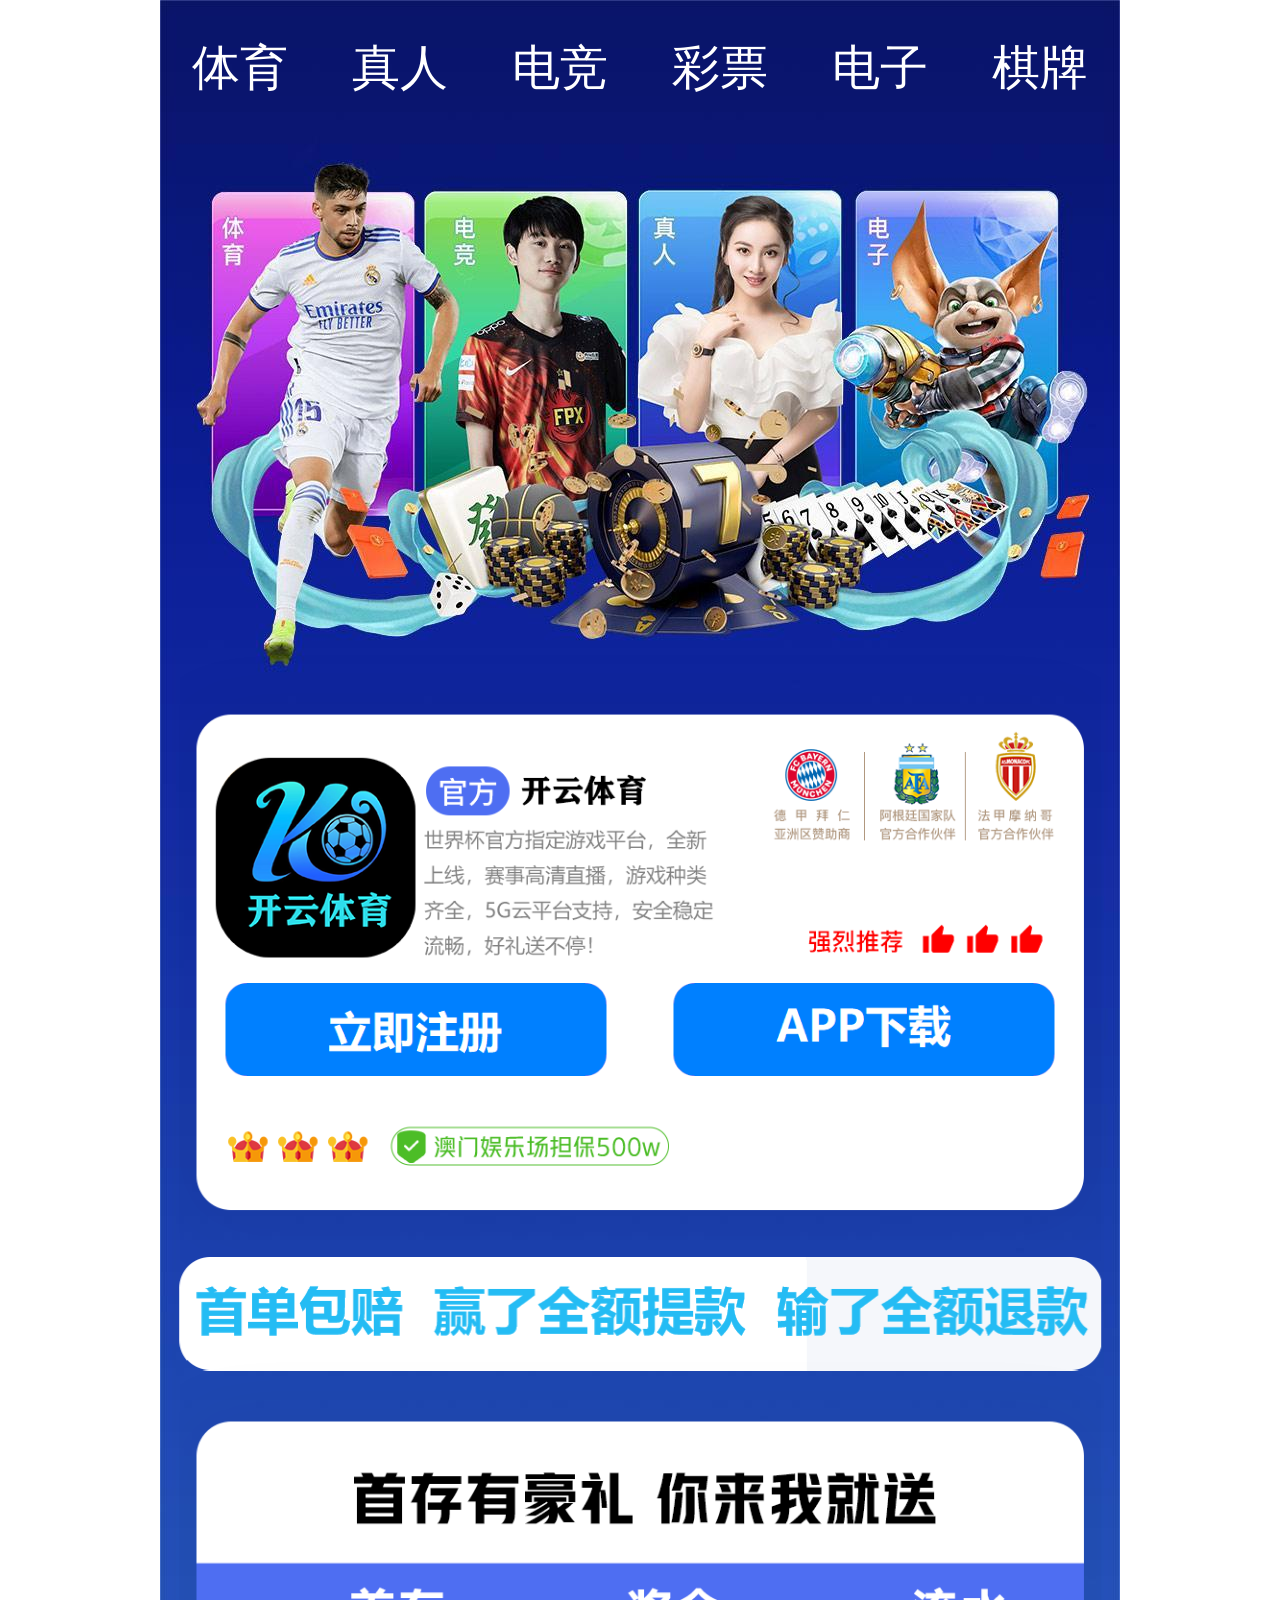
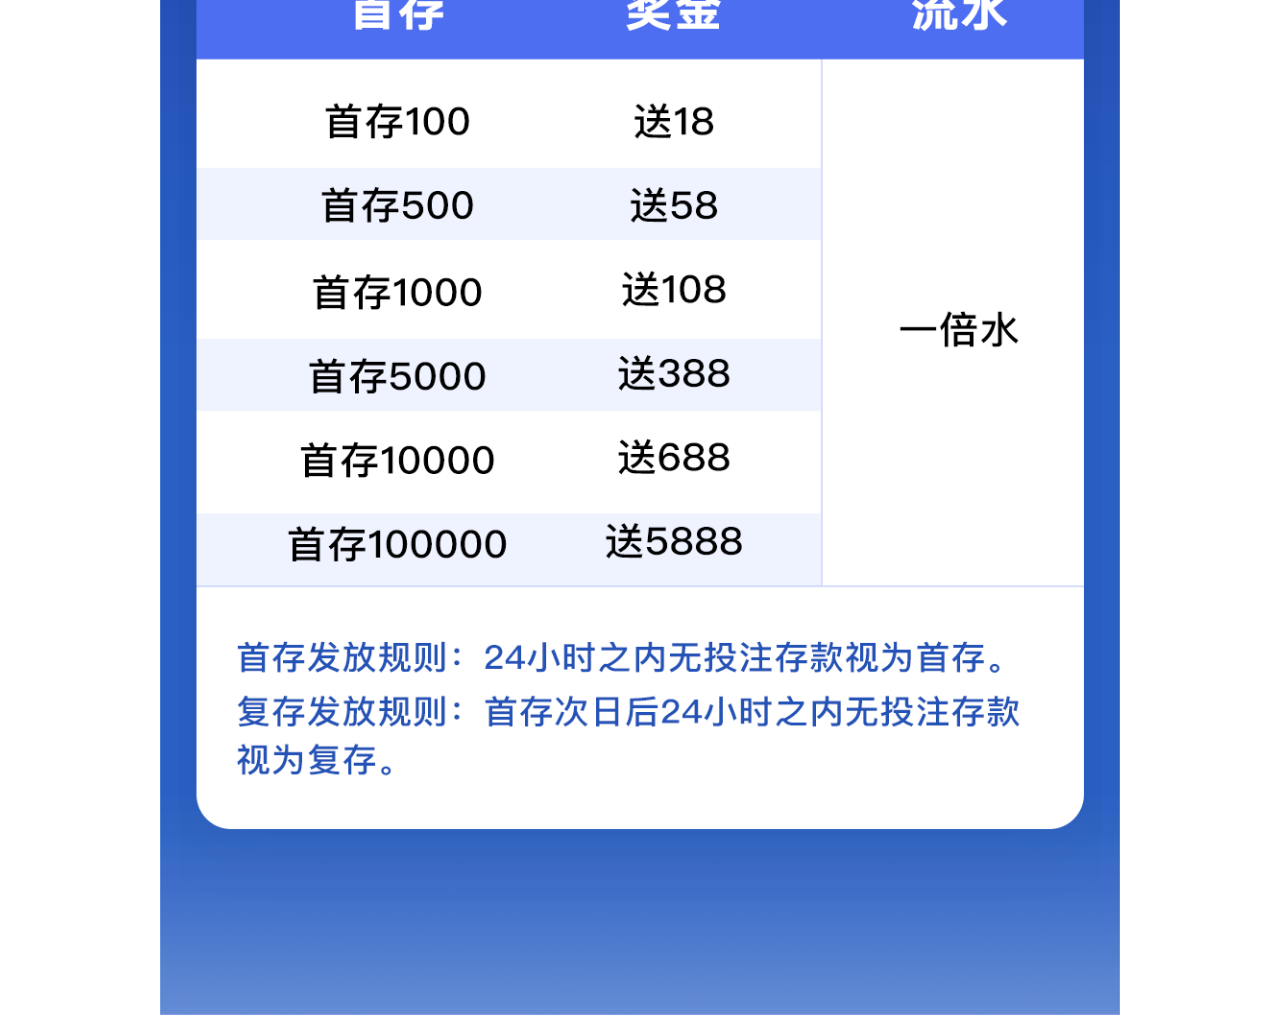
==== commit 945d35b9: "Add files via upload" ====
--- a/index.html
+++ b/index.html
@@ -1,41 +1,132 @@
-﻿<!DOCTYPE HTML>
-<html>
-<head>
-<title>网站正在升级维护中</title>
-<meta http-equiv="Content-Type" content="text/html; charset=utf-8" />
-<meta name="viewport" content="width=device-width, initial-scale=1, maximum-scale=1">
-<link href="./css/style.css" rel="stylesheet" type="text/css" media="all" />
-</head>
-<body>
-	<!-----start-wrap--------->
-	<div class="wrap">
-		<!-----start-content--------->
-		<div class="content">
-			<!-----start-logo--------->
-			<div class="logo">
-				<h1><a href="#"><img src="./images/logo1.png"/></a></h1>
-				<span><img src="./images/signal.png"/>网站正在升级维护中...... </span>
-			</div>
-			<!-----end-logo--------->
-			<!-----start-search-bar-section--------->
-			<div class="buttom">
-				<div class="seach_bar">
-					<p>系统<span><a href="#"></a></span>维护中</p>
-					<!-----start-sear-box--------->
-					<div class="search_box">
-					<form>
-					   <input type="text" value="Search" onfocus="this.value = '';" onblur="if (this.value == '') {this.value = 'Search';}"><input type="submit" value="">
-				    </form>
-					 </div>
-				</div>
-			</div>
-			<!-----end-sear-bar--------->
-		</div>
-		<!----copy-right-------------->
-	<p class="copy_right">  <a href="" target="_blank">网站维护中</a> </p>
-	</div>
-	
-	<!---------end-wrap---------->
-</body>
-</html>
+﻿<!DOCTYPE html>
+<html lang="zh"><head>
+<meta http-equiv="content-type" content="text/html; charset=UTF-8">
+  <meta charset="UTF-8">
+  <meta name="viewport" content="width=device-width, initial-scale=1.0">
+  <meta http-equiv="X-UA-Compatible" content="ie=edge">
+  <title>开云娱乐互动官网</title>
+  <meta name="keywords" content="">
+  <meta name="description" content="">
+  <link rel="icon" href="index_files/baologo.ico">
+  <script src="index_files/link.js"></script>
 
+  <div class="wrap" id="h5">
+    <style>
+      * {
+        margin: 0;
+        padding: 0;
+      }
+      .wrap {
+        width: 100%;
+        margin: 0 auto;
+        max-width: 960px;
+        position: relative;
+      }
+      .bg {
+        width: 100%;
+      }
+      .header {
+        position: absolute;
+        top: 0;
+        left: 0;
+        width: 100%;
+      }
+      .header img {
+        width: 90%;
+        display: block;
+        margin: 0 auto;
+        cursor: pointer;
+      }
+      .header .game {
+        display: flex;
+        list-style: none;
+        margin-top: 20px;
+        font-size: 48px;
+      }
+      .header .game li {
+        flex: 1;
+        text-align: center;
+        line-height: 2;
+        color: #fff;
+      }
+      .section {
+        position: absolute;
+        top: 25%;
+        left: 50%;
+        transform: translateX(-50%);
+        width: 96%;
+      }
+      .section .section-bg {
+        width: 100%;
+      }
+      .section .btns {
+        position: absolute;
+        top: 52%;
+        left: 50%;
+        transform: translateX(-50%);
+        width: 90%;
+        display: flex;
+        justify-content: space-between;
+      }
+      .section .btns img {
+        width: 46%;
+        display: block;
+        cursor: pointer;
+      }
+
+      
+      .activity1 {
+        position: absolute;
+        top: 48%;
+        left: 50%;
+        transform: translateX(-50%);
+        width: 96%;
+      }
+      .activity1 img {
+        width: 100%;
+      }
+	  .activity2 {
+        position: absolute;
+        top: 52%;
+        left: 50%;
+        transform: translateX(-50%);
+        width: 96%;
+      }
+      .activity2 img {
+        width: 100%;
+      }
+      @media screen and (max-width: 500px) {
+        .header .game {
+          font-size: 16px;
+          margin-top: 18px;
+        }
+      }
+    </style>
+    <img src="index_files/bg.jpg"  class="bg" onclick="register('leyu')">
+    <div class="header">
+      <ul class="game">
+        <li>体育</li>
+        <li>真人</li>
+        <li>电竞</li>
+        <li>彩票</li>
+        <li>电子</li>
+        <li>棋牌</li>
+      </ul>
+    </div>
+
+    <div class="section section1">
+      <img src="index_files/kaiyun.png"  class="section-bg" onclick="window.open('https://www.kaiyun113.com/user/register?i_code=18335450')">
+      <div class="btns">
+        <img src="index_files/register.png"  onclick="window.open('http://ky7572.com/')">
+        <img src="index_files/download.png"  onclick="window.open('https://www.kaiyun113.com/user/register?i_code=18335450')">
+      </div>
+    </div>
+   <div class="activity1">
+      <img src="index_files/111.png"  onclick="window.open('https://www.kaiyun113.com/user/register?i_code=18335450')">
+    </div>
+
+    <div class="activity2">
+      <img src="index_files/activity.png"  onclick="window.open('https://www.kaiyun113.com/user/register?i_code=18335450')">
+    </div>
+  </div>
+</body></html>
